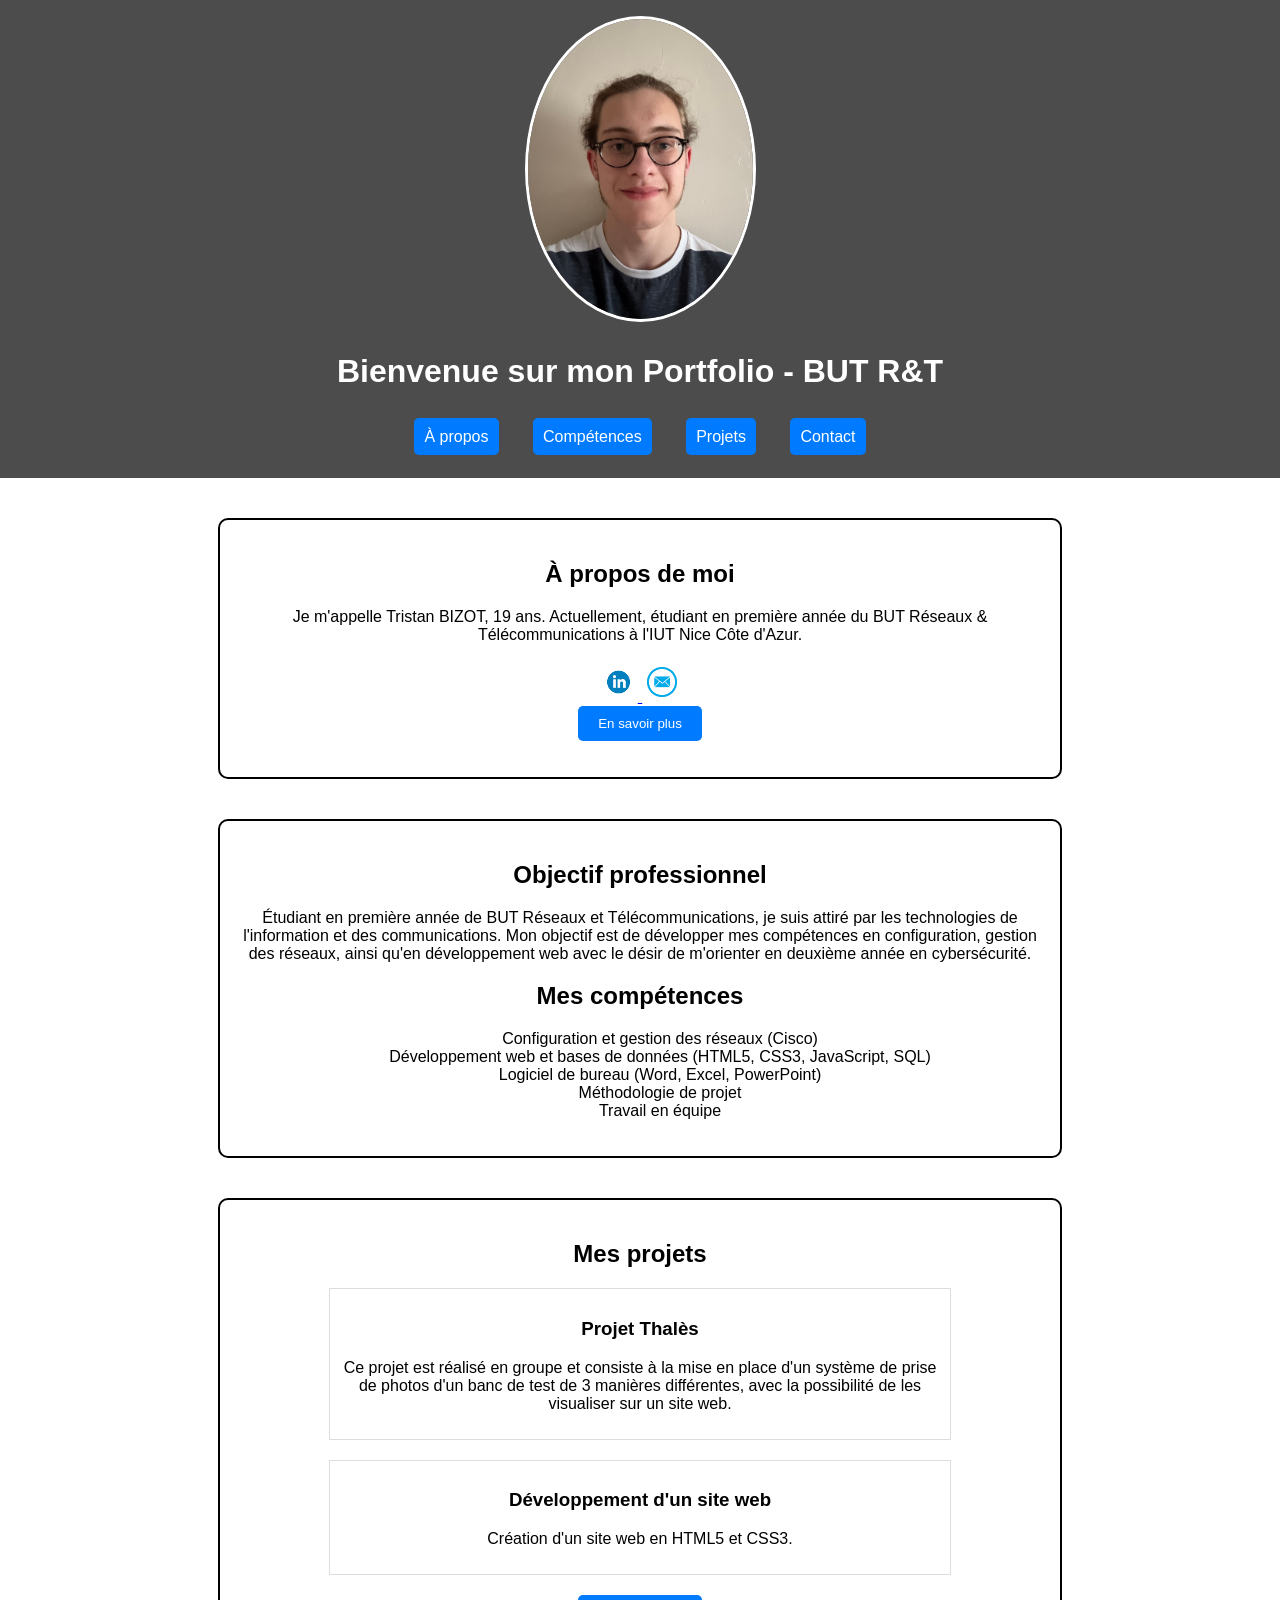
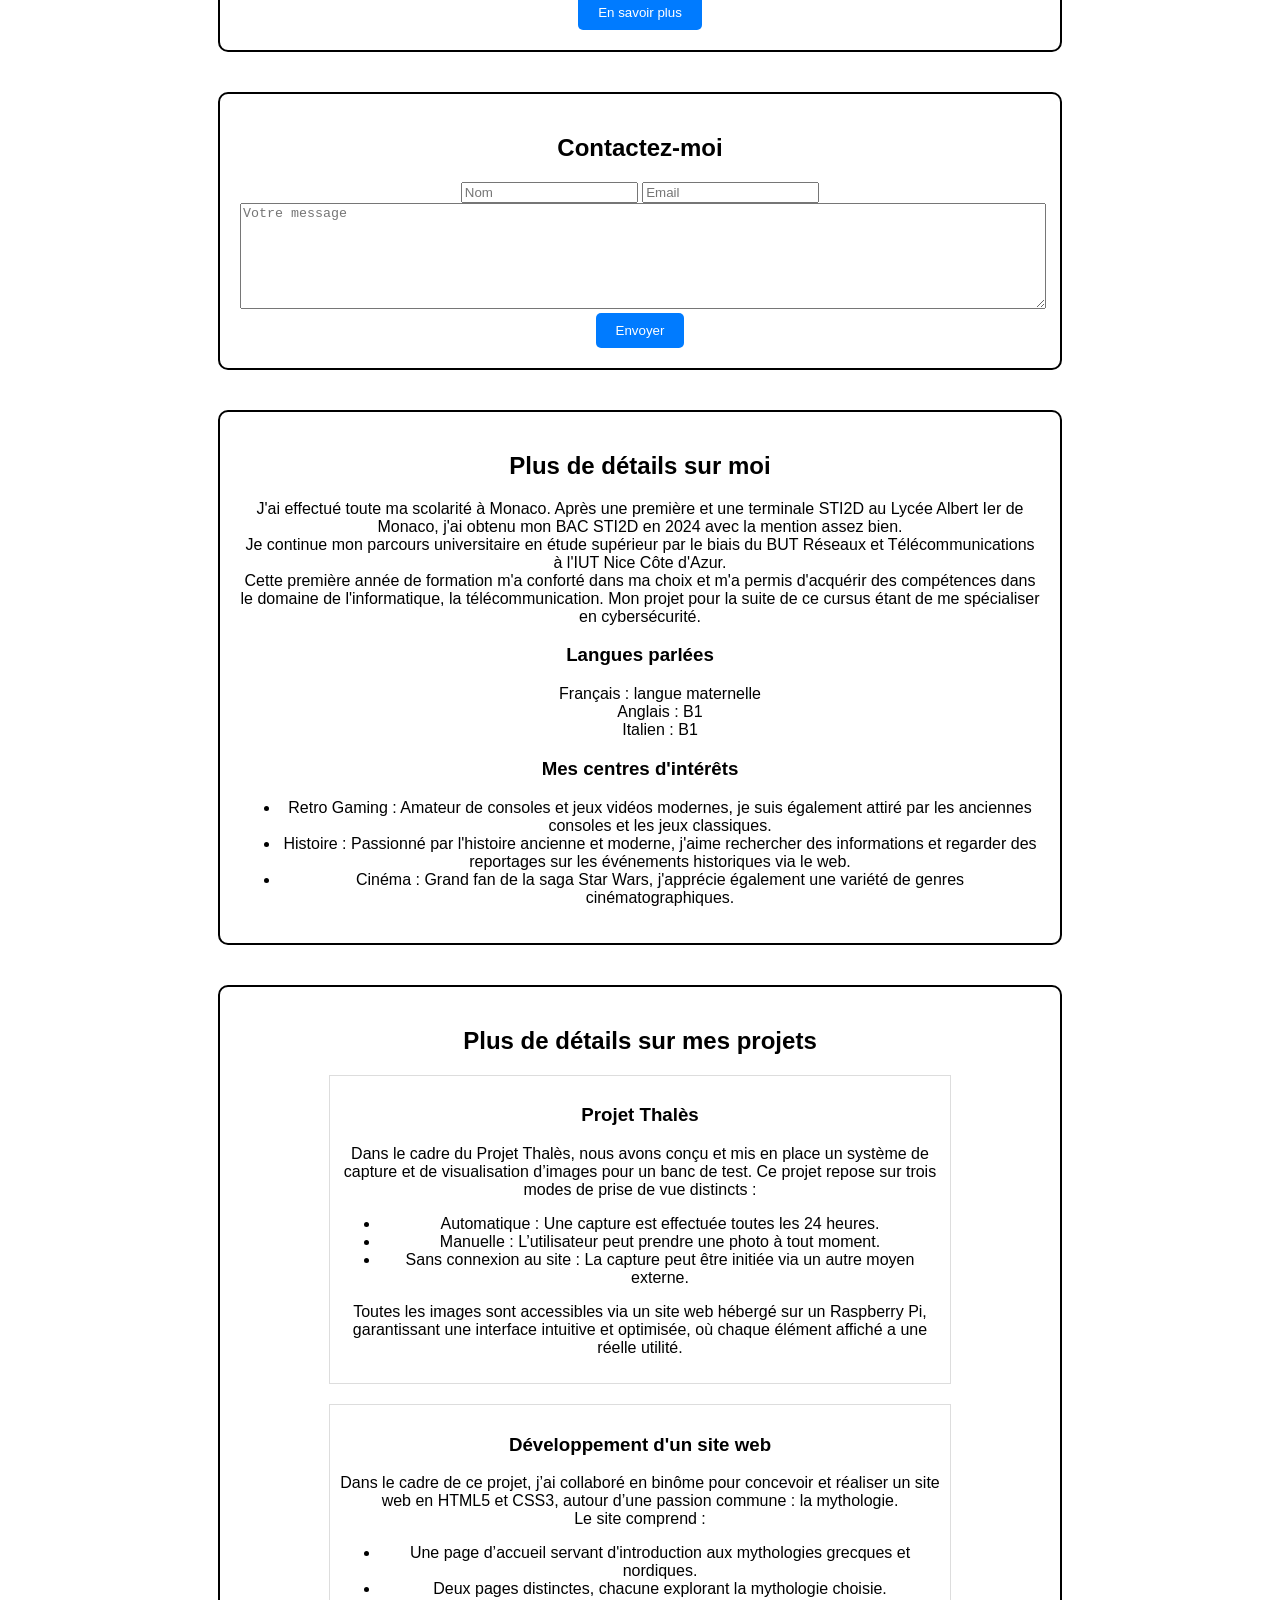
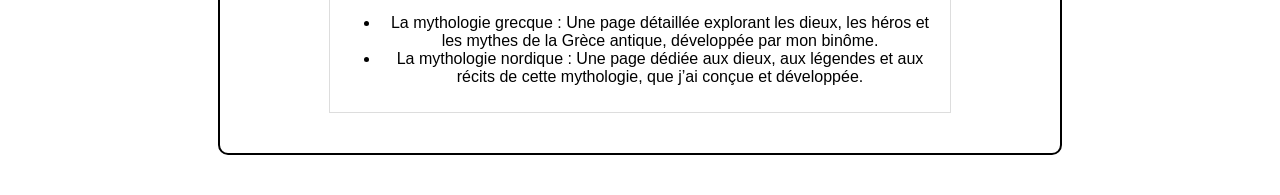
==== index.html @ a4362b09 "Add files via upload" ====
<!DOCTYPE html>
<html lang="fr">
<head>
    <meta charset="UTF-8">
    <meta name="viewport" content="width=device-width, initial-scale=1.0">
    <title>Portfolio - BUT R&T</title>
    <link rel="stylesheet" href="Portfolio.css">
</head>
<body>
    <header>
        <div class="profile-container">
            <img src="Profil.jpg" alt="Photo de profil" class="profile-pic">
            <h1>Bienvenue sur mon Portfolio - BUT R&T</h1>
        </div>
        <nav>
            <ul>
                <li><a href="#about">À propos</a></li>
                <li><a href="#skills">Compétences</a></li>
                <li><a href="#projects">Projets</a></li>
                <li><a href="#contact">Contact</a></li>
            </ul>
        </nav>
    </header>

    <!-- Sections principales -->
    <section id="about">
        <h2>À propos de moi</h2>
        <p>Je m'appelle Tristan BIZOT, 19 ans.
            Actuellement, étudiant en première année du BUT Réseaux & Télécommunications à l'IUT Nice Côte d'Azur.
            <br><br>
            <a href="https://www.linkedin.com/in/tristan-bizot-b818a032b/" target="_blank">
                <img src="logo_Linkedin.png" alt="Logo LinkedIn" class="logo">
            </a>
            <a href="mailto:tristan.bizot@etu.unice.fr">
                <img src="logo_Email.png" alt="Logo Email" class="logo">
            </a>
            <br>
        <button onclick="window.location.href='#details'">En savoir plus</button>
    </section>

    <section id="skills">
        <h2>Objectif professionnel</h2>
        <p>Étudiant en première année de BUT Réseaux et Télécommunications, je suis attiré par les technologies de l'information et des communications. 
            Mon objectif est de développer mes compétences en configuration, gestion des réseaux, ainsi qu'en développement web avec le désir de m'orienter en deuxième année
            en cybersécurité.  
        </p>
        <h2>Mes compétences</h2>
        <ul style="list-style-type: none;">
            <li>Configuration et gestion des réseaux (Cisco)</li>
            <li>Développement web et bases de données (HTML5, CSS3, JavaScript, SQL)</li>
            <li>Logiciel de bureau (Word, Excel, PowerPoint)</li>
            <li> Méthodologie de projet</li>
            <li> Travail en équipe</li>
        </ul>
    </section>

    <section id="projects">
        <h2>Mes projets</h2>
        <div class="project-card">
            <h3>Projet Thalès</h3>
            <p>Ce projet est réalisé en groupe et consiste à la mise en place d'un système de prise de photos d'un banc de test de 3 manières différentes, avec la possibilité de les visualiser sur un site web.</p>
        </div>
        <div class="project-card">
            <h3>Développement d'un site web</h3>
            <p>Création d'un site web en HTML5 et CSS3.</p>
        </div>
        <button onclick="window.location.href='#detailed-projects'">En savoir plus</button>
    </section>

    <section id="contact">
        <h2>Contactez-moi</h2>
        <form id="contact-form">
            <input type="text" placeholder="Nom" required>
            <input type="email" placeholder="Email" required>
            <textarea placeholder="Votre message" required></textarea>
            <button type="submit">Envoyer</button>
        </form>
    </section>

    <!-- Sections détaillées plus bas -->
    <div id="details">
        <section id="detailed-about">
            <h2>Plus de détails sur moi</h2>
            <p>J'ai effectué toute ma scolarité à Monaco. Après une première et une terminale STI2D au Lycée Albert Ier de Monaco, j'ai obtenu mon BAC STI2D en 2024 avec la mention assez bien.<br>
            Je continue mon parcours universitaire en étude supérieur par le biais du BUT Réseaux et Télécommunications à l'IUT Nice Côte d'Azur.<br>
            Cette première année de formation m'a conforté dans ma choix et m'a permis d'acquérir des compétences dans le domaine de l'informatique, la télécommunication. 
            Mon projet pour la suite de ce cursus étant de me spécialiser en cybersécurité.
            </p>
            <h3>Langues parlées</h3>
            <ul style="list-style-type: none;">
                <li>Français : langue maternelle</li>
                <li>Anglais : B1</li>
                <li>Italien : B1</li>
            </ul>
            <h3>Mes centres d'intérêts</h3>
            <ul>
                <li>Retro Gaming : Amateur de consoles et jeux vidéos modernes, je suis également attiré par les anciennes consoles et les jeux classiques.</li>
                <li>Histoire : Passionné par l'histoire ancienne et moderne, j'aime rechercher des informations et regarder des reportages sur les événements historiques via le web.</li>
                <li>Cinéma : Grand fan de la saga Star Wars, j'apprécie également une variété de genres cinématographiques.</li>
            </ul>
        </section>

        <section id="detailed-projects">
            <h2>Plus de détails sur mes projets</h2>
            <div class="project-card">
                <h3>Projet Thalès</h3>
                <p>Dans le cadre du Projet Thalès, nous avons conçu et mis en place un système de capture et de visualisation d’images pour un banc de test.
                    Ce projet repose sur trois modes de prise de vue distincts :
                    <ul>
                        <li>Automatique : Une capture est effectuée toutes les 24 heures.</li>
                        <li>Manuelle : L’utilisateur peut prendre une photo à tout moment.</li>
                        <li>Sans connexion au site : La capture peut être initiée via un autre moyen externe.</li>
                    </ul>
                <p>Toutes les images sont accessibles via un site web hébergé sur un Raspberry Pi, garantissant une interface intuitive et optimisée, où chaque élément affiché a une réelle utilité.</p>
            </div>
            <div class="project-card">
                <h3>Développement d'un site web</h3>
                <p>Dans le cadre de ce projet, j’ai collaboré en binôme pour concevoir et réaliser un site web en HTML5 et CSS3, autour d’une passion commune : la mythologie.<br>
                    </ul>
                    Le site comprend :
                    <ul>
                        <li>Une page d’accueil servant d'introduction aux mythologies grecques et nordiques.</li>
                        <li>Deux pages distinctes, chacune explorant la mythologie choisie.</li>
                    </ul>
                    
                    <ul>
                        <li> La mythologie grecque : Une page détaillée explorant les dieux, les héros et les mythes de la Grèce antique, développée par mon binôme.</li>
                        <li> La mythologie nordique : Une page dédiée aux dieux, aux légendes et aux récits de cette mythologie, que j’ai conçue et développée.</li>
                    </ul>
                 </p>
            </div>
        </section>
    </div>
    <script src="Portfolio.js"></script>
</body>
</html>
---- Portfolio.css ----
/* Styles généraux */
body {
    font-family: Arial, sans-serif;
    text-align: center;
    margin: 0;
    padding: 0;
    background-image: url('');
    background-size: cover;
    background-position: center;
    background-repeat: no-repeat;
    color: black;
}

/* En-tête */
header {
    background-color: rgba(0, 0, 0, 0.7);
    color: white;
    padding: 1em;
}

/* Encadrer les sections */
section {
    border: 2px solid #000;
    border-radius: 10px;
    padding: 20px;
    margin: 40px auto;
    max-width: 800px;
    background-color: rgba(255, 255, 255, 0.9);
}

/* Boutons "En savoir plus" */
button {
    background-color: #007bff;
    color: white;
    padding: 10px 20px;
    border: none;
    border-radius: 5px;
    cursor: pointer;
    transition: 0.3s ease;
}

button:hover {
    background-color: #0056b3;
}

/* Pour la section contact */
/* Organiser les champs du formulaire sur une seule ligne */
.form-group {
    display: flex;
    justify-content: space-between;
}

.form-group input {
    width: 48%; /* Chaque champ prend 48% de la largeur pour s'aligner */
}

/* Adapter la taille du texte */
textarea {
    width: 100%;
    height: 100px;
}

/* Photos et logos */
.profile-container {
    display: flex;
    align-items: center;
    justify-content: center;
    flex-direction: column;
}

.profile-pic {
    width: auto;
    height: auto;
    max-width: 300px;
    max-height: 300px;
    border-radius: 50%;
    border: 3px solid white;
    margin-bottom: 10px;
    background-color: white;
}

.logo {
    width: 30px;
    height: auto;
    margin: 5px;
    transition: transform 0.3s ease;
}

.logo:hover {
    transform: scale(1.1);
}

/* Navigation */
nav ul {
    list-style: none;
    padding: 0;
}

nav ul li {
    display: inline;
    margin: 0 15px;
}

nav ul li a {
    color: white;
    text-decoration: none;
    padding: 10px;
    background-color: #007bff;
    border-radius: 5px;
    transition: 0.3s ease;
}

nav ul li a:hover {
    background-color: #0056b3;
}

/* Cartes de projet */
.project-card {
    border: 1px solid #ddd;
    padding: 10px;
    margin: 20px auto;
    background-color: rgba(255, 255, 255, 0.8);
    color: black;
    max-width: 600px;
}
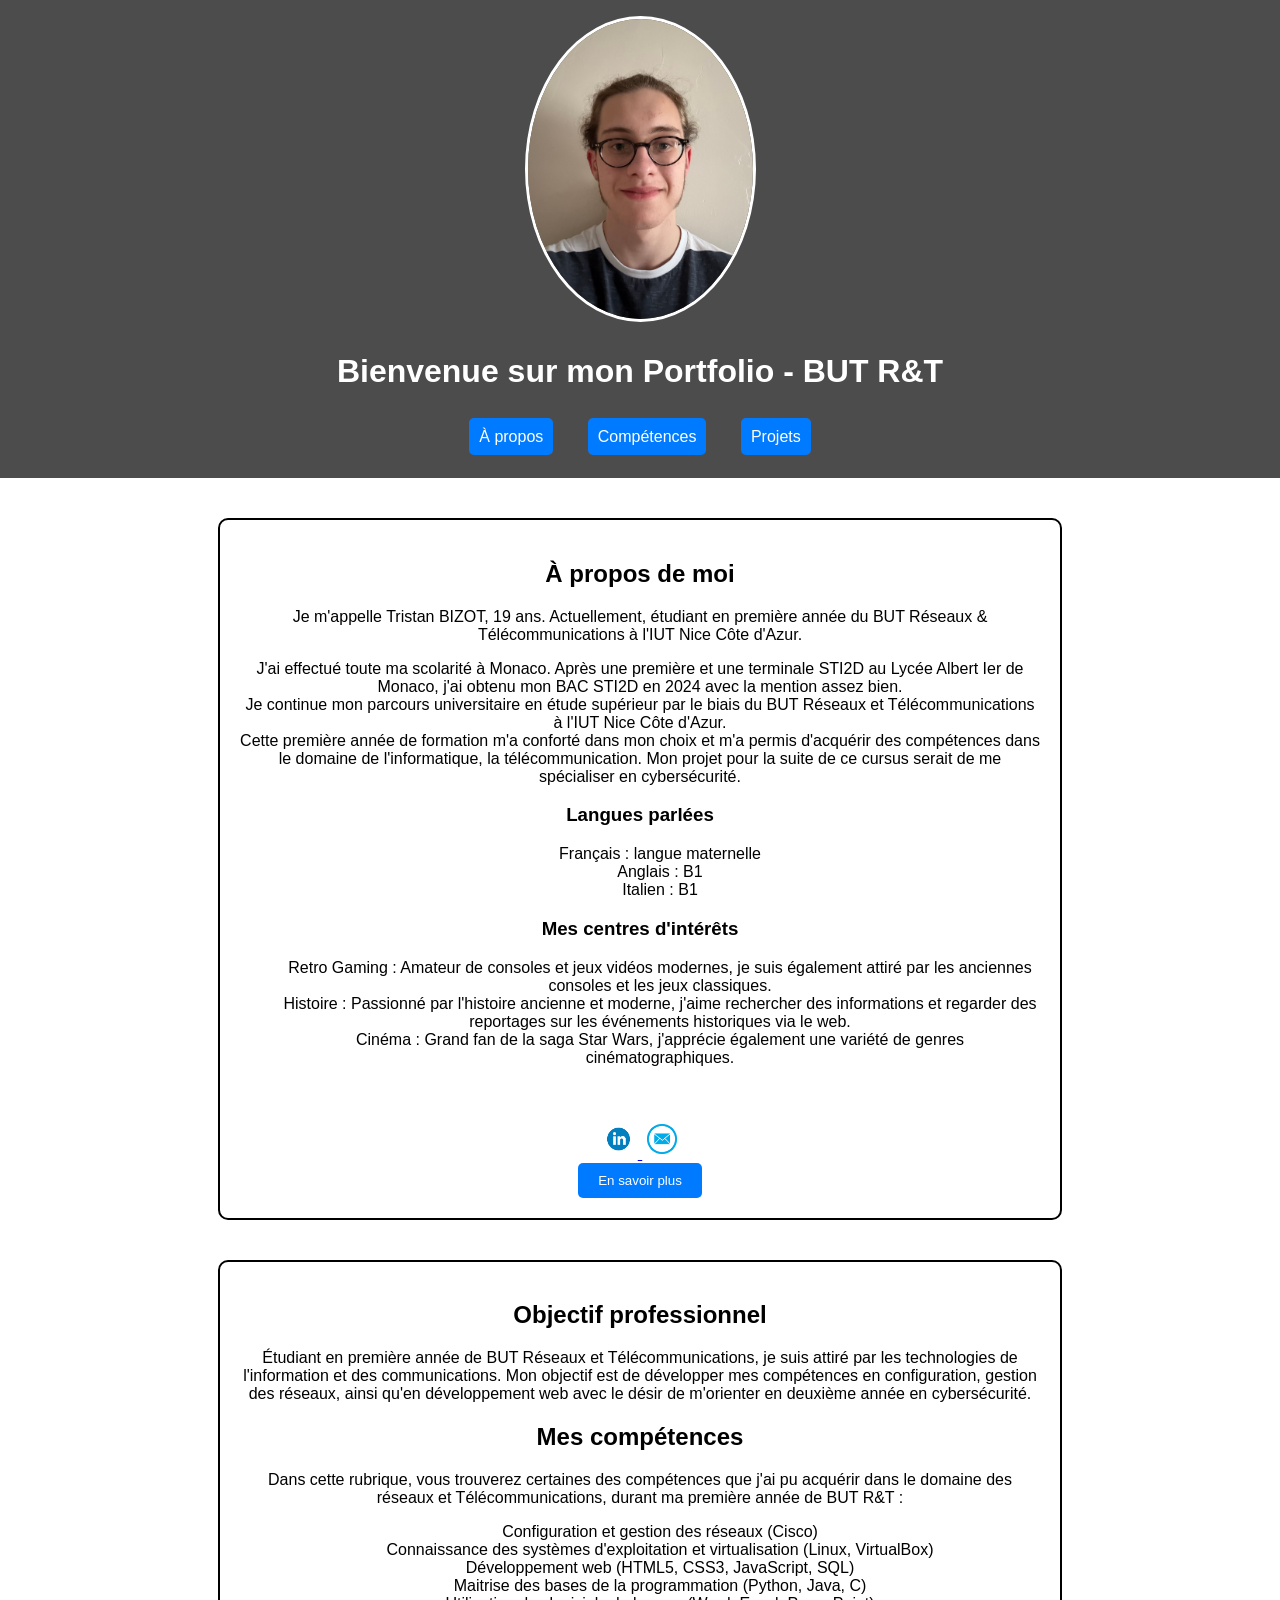
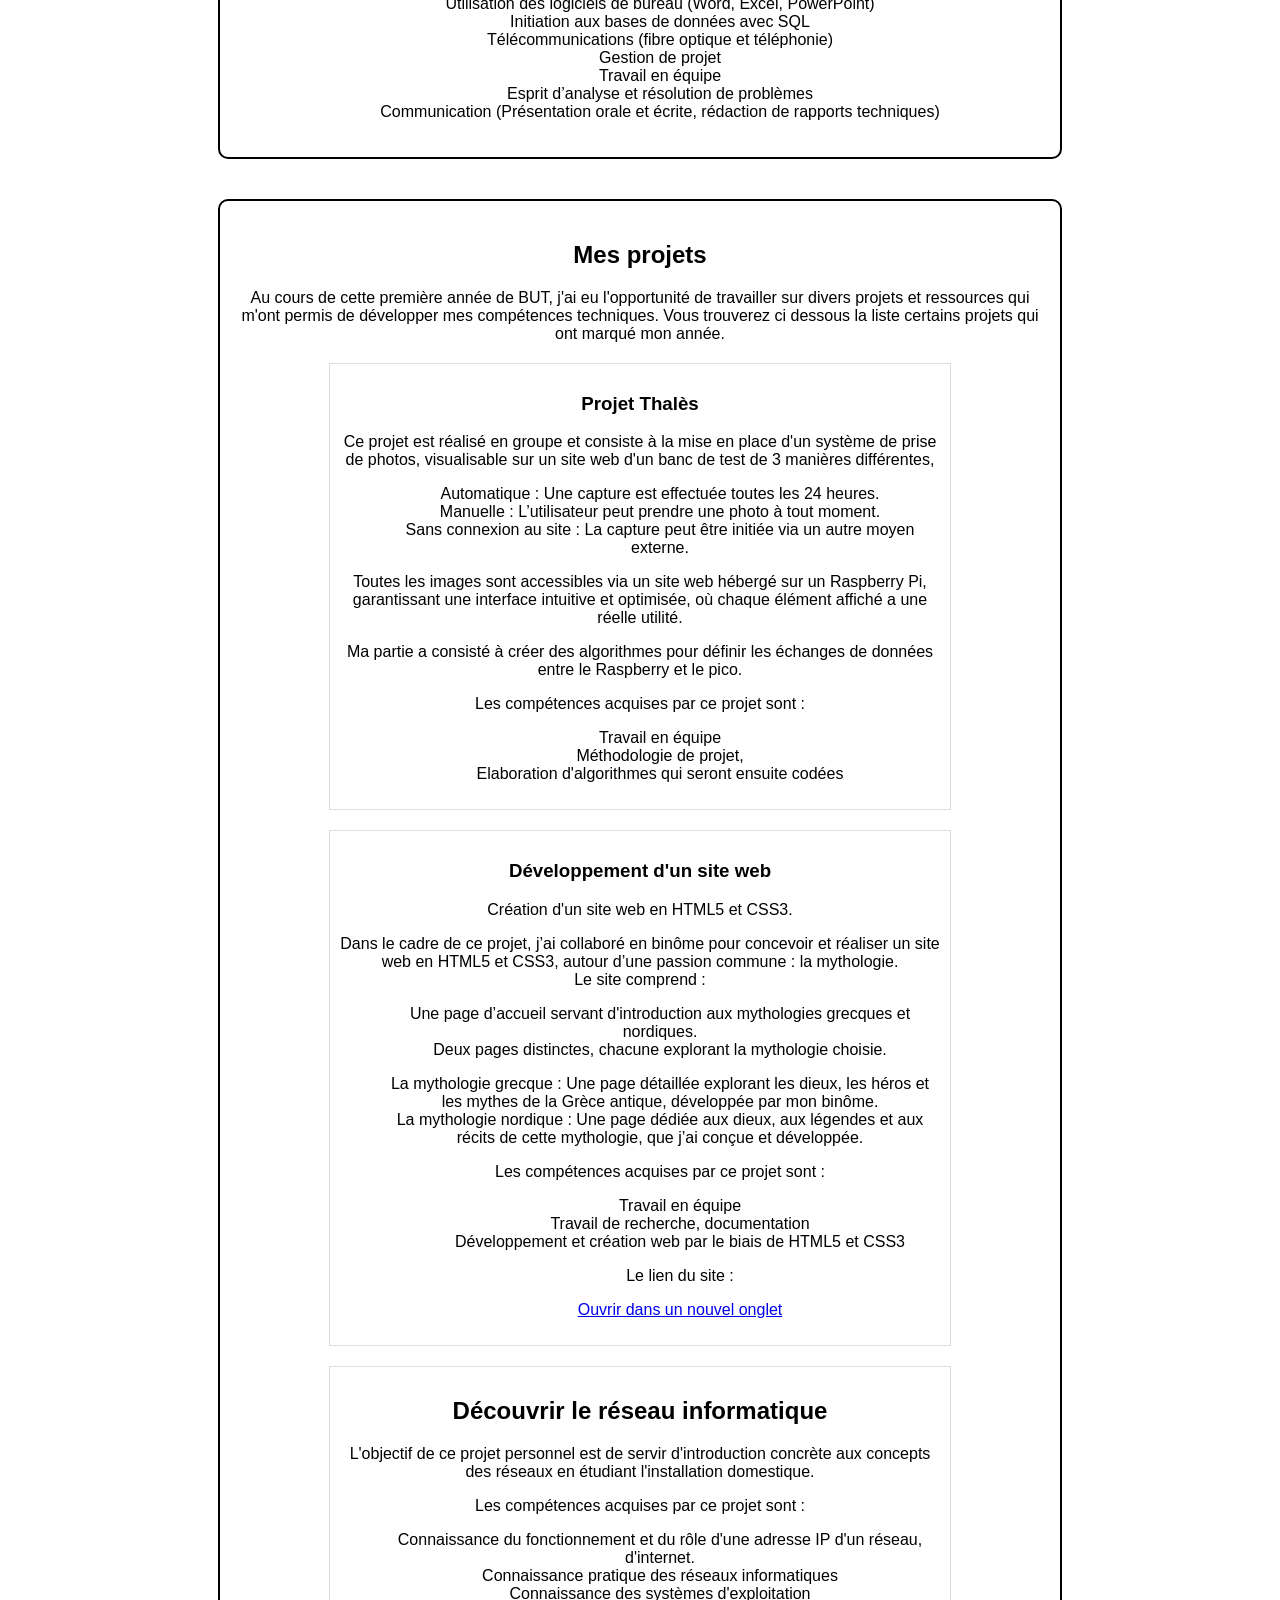
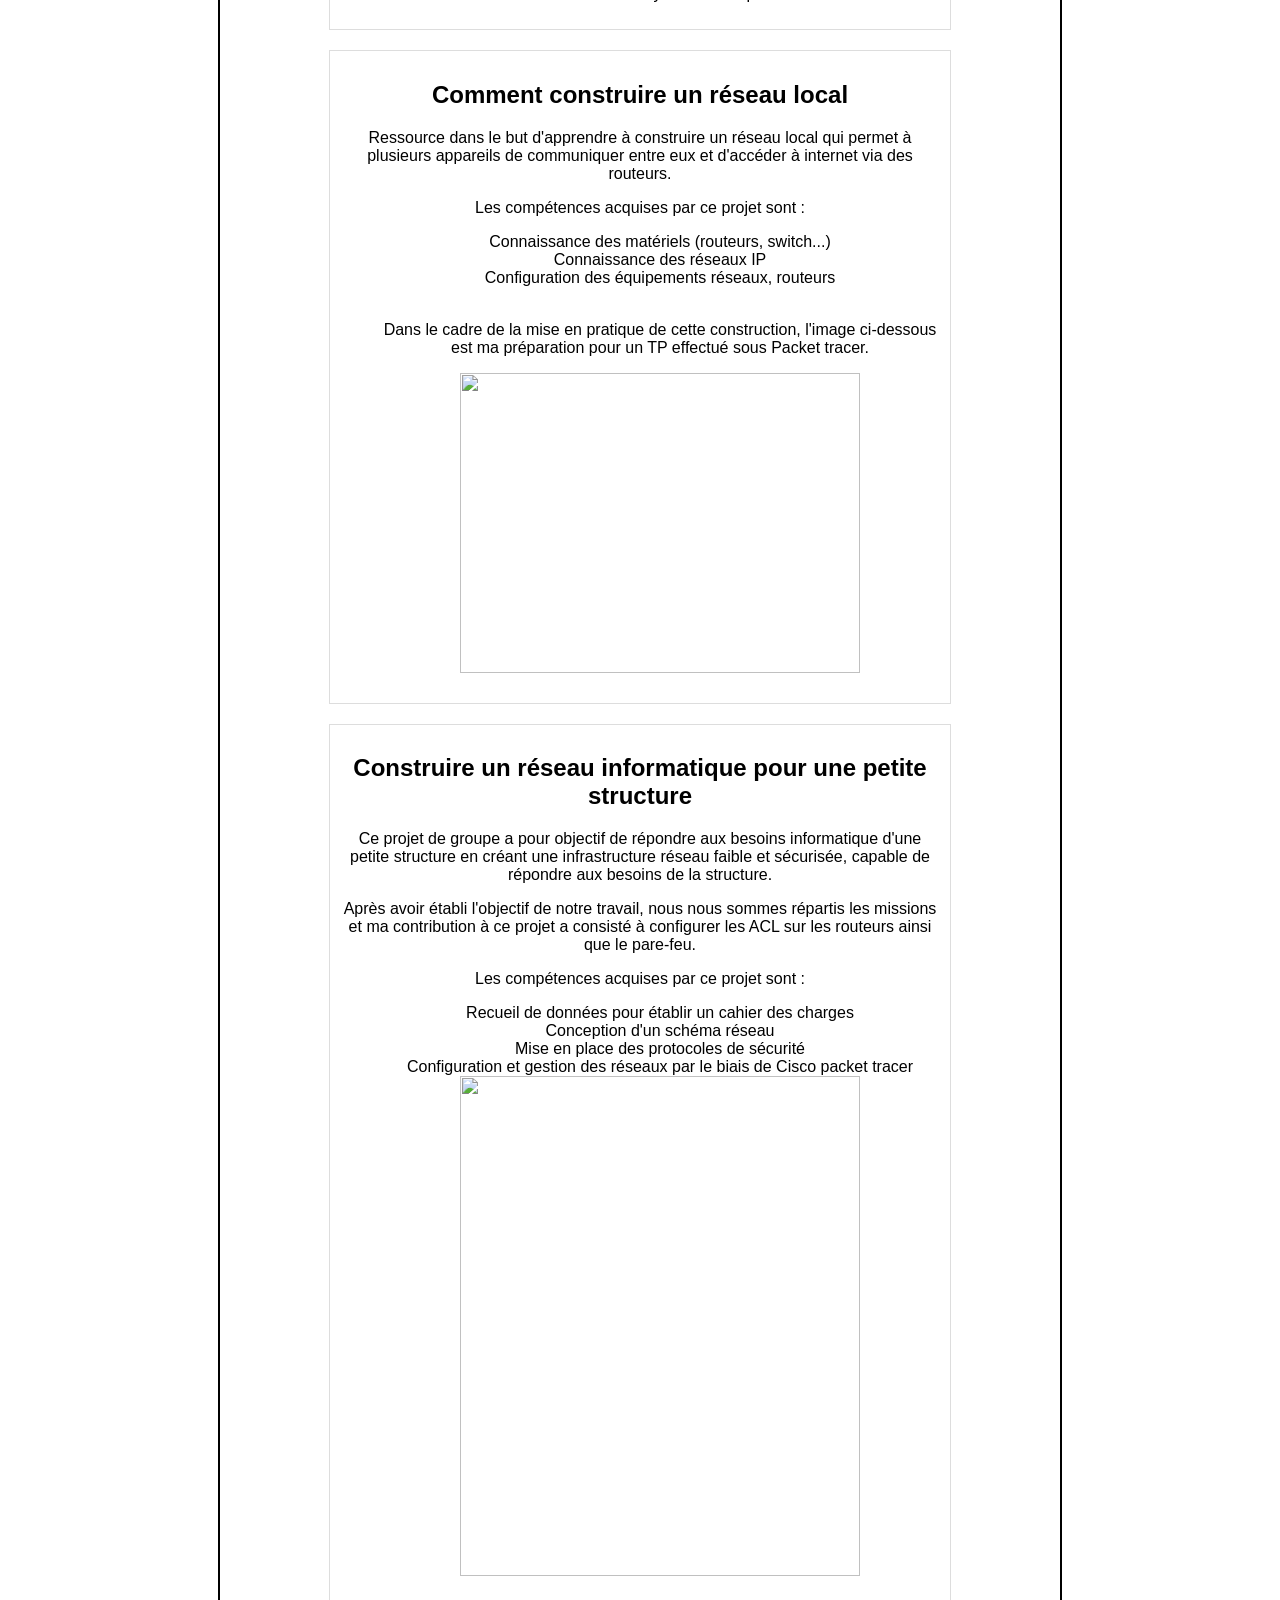
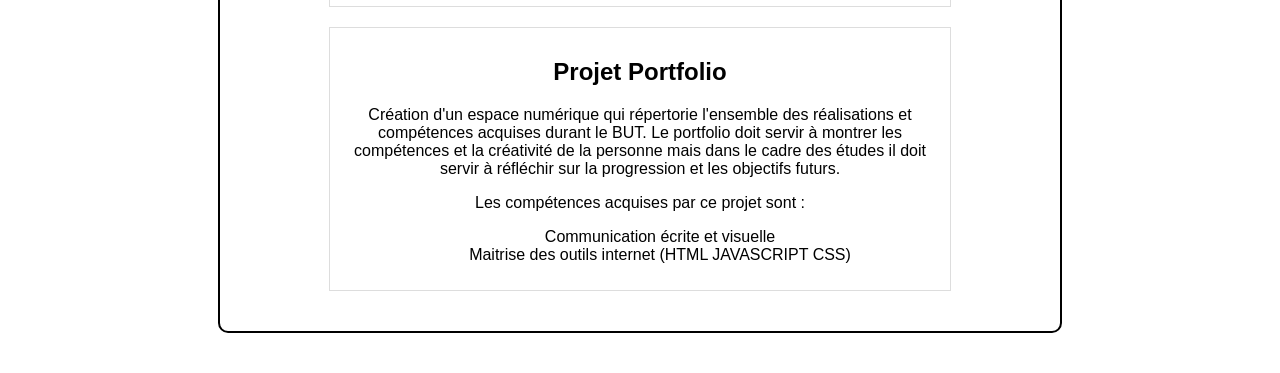
==== commit 1b66c0a4: "Add files via upload" ====
--- a/index.html
+++ b/index.html
@@ -17,7 +17,7 @@
                 <li><a href="#about">À propos</a></li>
                 <li><a href="#skills">Compétences</a></li>
                 <li><a href="#projects">Projets</a></li>
-                <li><a href="#contact">Contact</a></li>
+                
             </ul>
         </nav>
     </header>
@@ -26,7 +26,24 @@
     <section id="about">
         <h2>À propos de moi</h2>
         <p>Je m'appelle Tristan BIZOT, 19 ans.
-            Actuellement, étudiant en première année du BUT Réseaux & Télécommunications à l'IUT Nice Côte d'Azur.
+            Actuellement, étudiant en première année du BUT Réseaux & Télécommunications à l'IUT Nice Côte d'Azur.<br>
+            <p>J'ai effectué toute ma scolarité à Monaco. Après une première et une terminale STI2D au Lycée Albert Ier de Monaco, j'ai obtenu mon BAC STI2D en 2024 avec la mention assez bien.<br>
+            Je continue mon parcours universitaire en étude supérieur par le biais du BUT Réseaux et Télécommunications à l'IUT Nice Côte d'Azur.<br>
+            Cette première année de formation m'a conforté dans mon choix et m'a permis d'acquérir des compétences dans le domaine de l'informatique, la télécommunication. 
+            Mon projet pour la suite de ce cursus serait de me spécialiser en cybersécurité.
+            </p>
+            <h3>Langues parlées</h3>
+            <ul style="list-style-type: none;">
+                <li>Français : langue maternelle</li>
+                <li>Anglais : B1</li>
+                <li>Italien : B1</li>
+            </ul>
+            <h3>Mes centres d'intérêts</h3>
+            <ul style="list-style-type: none;">
+                <li>Retro Gaming : Amateur de consoles et jeux vidéos modernes, je suis également attiré par les anciennes consoles et les jeux classiques.</li>
+                <li>Histoire : Passionné par l'histoire ancienne et moderne, j'aime rechercher des informations et regarder des reportages sur les événements historiques via le web.</li>
+                <li>Cinéma : Grand fan de la saga Star Wars, j'apprécie également une variété de genres cinématographiques.</li>
+            </ul>
             <br><br>
             <a href="https://www.linkedin.com/in/tristan-bizot-b818a032b/" target="_blank">
                 <img src="logo_Linkedin.png" alt="Logo LinkedIn" class="logo">
@@ -45,92 +62,120 @@
             en cybersécurité.  
         </p>
         <h2>Mes compétences</h2>
+        <p>Dans cette rubrique, vous trouverez certaines des compétences que j'ai pu acquérir dans le domaine des réseaux et Télécommunications, durant ma première année de BUT R&T :</p>
         <ul style="list-style-type: none;">
             <li>Configuration et gestion des réseaux (Cisco)</li>
-            <li>Développement web et bases de données (HTML5, CSS3, JavaScript, SQL)</li>
-            <li>Logiciel de bureau (Word, Excel, PowerPoint)</li>
-            <li> Méthodologie de projet</li>
+            <li>Connaissance des systèmes d'exploitation et virtualisation (Linux, VirtualBox)</li>
+            <li> Développement web (HTML5, CSS3, JavaScript, SQL)</li>
+            <li> Maitrise des bases de la programmation (Python, Java, C)</li>
+            <li> Utilisation des logiciels de bureau (Word, Excel, PowerPoint)</li>
+          <li>Initiation aux bases de données avec SQL</li>
+          <li>Télécommunications (fibre optique et téléphonie)</li>
+            <li> Gestion de projet</li>
             <li> Travail en équipe</li>
+            <li>Esprit d’analyse et résolution de problèmes</li>
+            <li>Communication (Présentation orale et écrite, rédaction de rapports techniques)</li>
         </ul>
     </section>
 
     <section id="projects">
         <h2>Mes projets</h2>
+        Au cours de cette première année de BUT, j'ai eu l'opportunité de travailler sur divers projets et ressources qui m'ont permis de développer mes compétences techniques. 
+        Vous trouverez ci dessous la liste certains projets qui ont marqué mon année.
+        
         <div class="project-card">
             <h3>Projet Thalès</h3>
-            <p>Ce projet est réalisé en groupe et consiste à la mise en place d'un système de prise de photos d'un banc de test de 3 manières différentes, avec la possibilité de les visualiser sur un site web.</p>
+            <p>Ce projet est réalisé en groupe et consiste à la mise en place d'un système de prise de photos, visualisable sur un site web d'un banc de test de 3 manières différentes,
+                <ul style="list-style-type: none;">
+                    <li>Automatique : Une capture est effectuée toutes les 24 heures.</li>
+                    <li>Manuelle : L’utilisateur peut prendre une photo à tout moment.</li>
+                    <li>Sans connexion au site : La capture peut être initiée via un autre moyen externe.</li>
+                </ul>
+                Toutes les images sont accessibles via un site web hébergé sur un Raspberry Pi, garantissant une interface intuitive et optimisée, où chaque élément affiché a une réelle utilité.</p>
+
+            <p>Ma partie a consisté à créer des algorithmes pour définir les échanges de données entre le Raspberry et le pico.</p>
+
+            <p>Les compétences acquises par ce projet sont :</p>
+            <ul style="list-style-type: none;">
+                <li>Travail en équipe</li>
+                <li>Méthodologie de projet, </li>
+                <li>Elaboration d'algorithmes qui seront ensuite codées
+            </ul>
         </div>
         <div class="project-card">
             <h3>Développement d'un site web</h3>
             <p>Création d'un site web en HTML5 et CSS3.</p>
-        </div>
-        <button onclick="window.location.href='#detailed-projects'">En savoir plus</button>
-    </section>
-
-    <section id="contact">
-        <h2>Contactez-moi</h2>
-        <form id="contact-form">
-            <input type="text" placeholder="Nom" required>
-            <input type="email" placeholder="Email" required>
-            <textarea placeholder="Votre message" required></textarea>
-            <button type="submit">Envoyer</button>
-        </form>
-    </section>
-
-    <!-- Sections détaillées plus bas -->
-    <div id="details">
-        <section id="detailed-about">
-            <h2>Plus de détails sur moi</h2>
-            <p>J'ai effectué toute ma scolarité à Monaco. Après une première et une terminale STI2D au Lycée Albert Ier de Monaco, j'ai obtenu mon BAC STI2D en 2024 avec la mention assez bien.<br>
-            Je continue mon parcours universitaire en étude supérieur par le biais du BUT Réseaux et Télécommunications à l'IUT Nice Côte d'Azur.<br>
-            Cette première année de formation m'a conforté dans ma choix et m'a permis d'acquérir des compétences dans le domaine de l'informatique, la télécommunication. 
-            Mon projet pour la suite de ce cursus étant de me spécialiser en cybersécurité.
-            </p>
-            <h3>Langues parlées</h3>
-            <ul style="list-style-type: none;">
-                <li>Français : langue maternelle</li>
-                <li>Anglais : B1</li>
-                <li>Italien : B1</li>
-            </ul>
-            <h3>Mes centres d'intérêts</h3>
-            <ul>
-                <li>Retro Gaming : Amateur de consoles et jeux vidéos modernes, je suis également attiré par les anciennes consoles et les jeux classiques.</li>
-                <li>Histoire : Passionné par l'histoire ancienne et moderne, j'aime rechercher des informations et regarder des reportages sur les événements historiques via le web.</li>
-                <li>Cinéma : Grand fan de la saga Star Wars, j'apprécie également une variété de genres cinématographiques.</li>
-            </ul>
-        </section>
-
-        <section id="detailed-projects">
-            <h2>Plus de détails sur mes projets</h2>
-            <div class="project-card">
-                <h3>Projet Thalès</h3>
-                <p>Dans le cadre du Projet Thalès, nous avons conçu et mis en place un système de capture et de visualisation d’images pour un banc de test.
-                    Ce projet repose sur trois modes de prise de vue distincts :
-                    <ul>
-                        <li>Automatique : Une capture est effectuée toutes les 24 heures.</li>
-                        <li>Manuelle : L’utilisateur peut prendre une photo à tout moment.</li>
-                        <li>Sans connexion au site : La capture peut être initiée via un autre moyen externe.</li>
-                    </ul>
-                <p>Toutes les images sont accessibles via un site web hébergé sur un Raspberry Pi, garantissant une interface intuitive et optimisée, où chaque élément affiché a une réelle utilité.</p>
-            </div>
-            <div class="project-card">
-                <h3>Développement d'un site web</h3>
-                <p>Dans le cadre de ce projet, j’ai collaboré en binôme pour concevoir et réaliser un site web en HTML5 et CSS3, autour d’une passion commune : la mythologie.<br>
+            <p>Dans le cadre de ce projet, j’ai collaboré en binôme pour concevoir et réaliser un site web en HTML5 et CSS3, autour d’une passion commune : la mythologie.<br>
                     </ul>
                     Le site comprend :
-                    <ul>
+                    <ul style="list-style-type: none;">
                         <li>Une page d’accueil servant d'introduction aux mythologies grecques et nordiques.</li>
                         <li>Deux pages distinctes, chacune explorant la mythologie choisie.</li>
                     </ul>
-                    
-                    <ul>
+                    <ul style="list-style-type: none;">
                         <li> La mythologie grecque : Une page détaillée explorant les dieux, les héros et les mythes de la Grèce antique, développée par mon binôme.</li>
                         <li> La mythologie nordique : Une page dédiée aux dieux, aux légendes et aux récits de cette mythologie, que j’ai conçue et développée.</li>
                     </ul>
+
+                    <ul>
+                        <p>Les compétences acquises par ce projet sont :</p>
+            <ul style="list-style-type: none;">
+                <li>Travail en équipe</li>
+                <li> Travail de recherche, documentation
+                <li>Développement et création web par le biais de HTML5 et CSS3</li>
                  </p>
+                 <p>Le lien du site :</p>
+                 <a href="https://bizottristan.github.io./Mythologie1/index.html" target="_blank">Ouvrir dans un nouvel onglet</a>
+
             </div>
-        </section>
-    </div>
+        <div class="project-card">
+            <h2>Découvrir le réseau informatique</h2>
+            <p>L'objectif de ce projet personnel est de servir d'introduction concrète aux concepts des réseaux en étudiant l'installation domestique.  </p>
+            <p>Les compétences acquises par ce projet sont :</p>
+            <ul style="list-style-type: none;">
+                <li> Connaissance du fonctionnement et du rôle d'une adresse IP d'un réseau, d'internet.
+                <li> Connaissance pratique des réseaux informatiques
+                <li>Connaissance des systèmes d'exploitation</li>
+        </div>
+        <div class="project-card">
+            <h2>Comment construire un réseau local</h2>
+            <p>Ressource dans le but d'apprendre à construire un réseau local qui permet à plusieurs appareils de communiquer entre eux et d'accéder à internet via des routeurs.
+                
+            </p>
+            <p>Les compétences acquises par ce projet sont :</p>
+            <ul style="list-style-type: none;">
+                <li>Connaissance des matériels (routeurs, switch...)</li>
+                <li>Connaissance des réseaux IP</li>
+                <li>Configuration des équipements réseaux, routeurs</li>
+                <br>
+                <p>Dans le cadre de la mise en pratique de cette construction, l'image ci-dessous est ma préparation pour un TP effectué sous Packet tracer.</p>
+                <img src="ProjetR103.png" width="400" height="300">
+        </div>
+        <div class="project-card">
+            <h2>Construire un réseau informatique pour une petite structure</h2>
+            <p> Ce projet de groupe a pour objectif de répondre aux besoins informatique d'une petite structure en créant une infrastructure réseau faible et sécurisée, capable de répondre aux besoins de la structure.</p>
+            <p> Après avoir établi l'objectif de notre travail, nous nous sommes répartis les missions et ma contribution à ce projet a consisté à configurer les ACL sur les routeurs ainsi que le pare-feu.
+            <p>Les compétences acquises par ce projet sont :</p>
+            <ul style="list-style-type: none;">
+                <li>Recueil de données pour établir un cahier des charges</li>
+                <li>Conception d'un schéma réseau</li>
+                <li>Mise en place des protocoles de sécurité</li>
+                <li>Configuration et gestion des réseaux par le biais de Cisco packet tracer</li>
+                <img src="ProjetSAE21.png" width="400" height="500">
+        </div>
+        <div class="project-card">
+            <h2>Projet Portfolio</h2>
+            <p>Création d'un espace numérique qui répertorie l'ensemble des réalisations et compétences acquises durant le BUT.
+                Le portfolio doit servir à montrer les compétences et la créativité de la personne mais dans le cadre des études il doit servir à réfléchir sur la progression et les objectifs futurs.
+            </p>
+            <p>Les compétences acquises par ce projet sont :</p>
+            <ul style="list-style-type: none;">
+                <li>Communication écrite et visuelle</li>
+                <li>Maitrise des outils internet (HTML JAVASCRIPT CSS)</li>
+        </div>
+
+     
+    </section>
     <script src="Portfolio.js"></script>
 </body>
 </html>
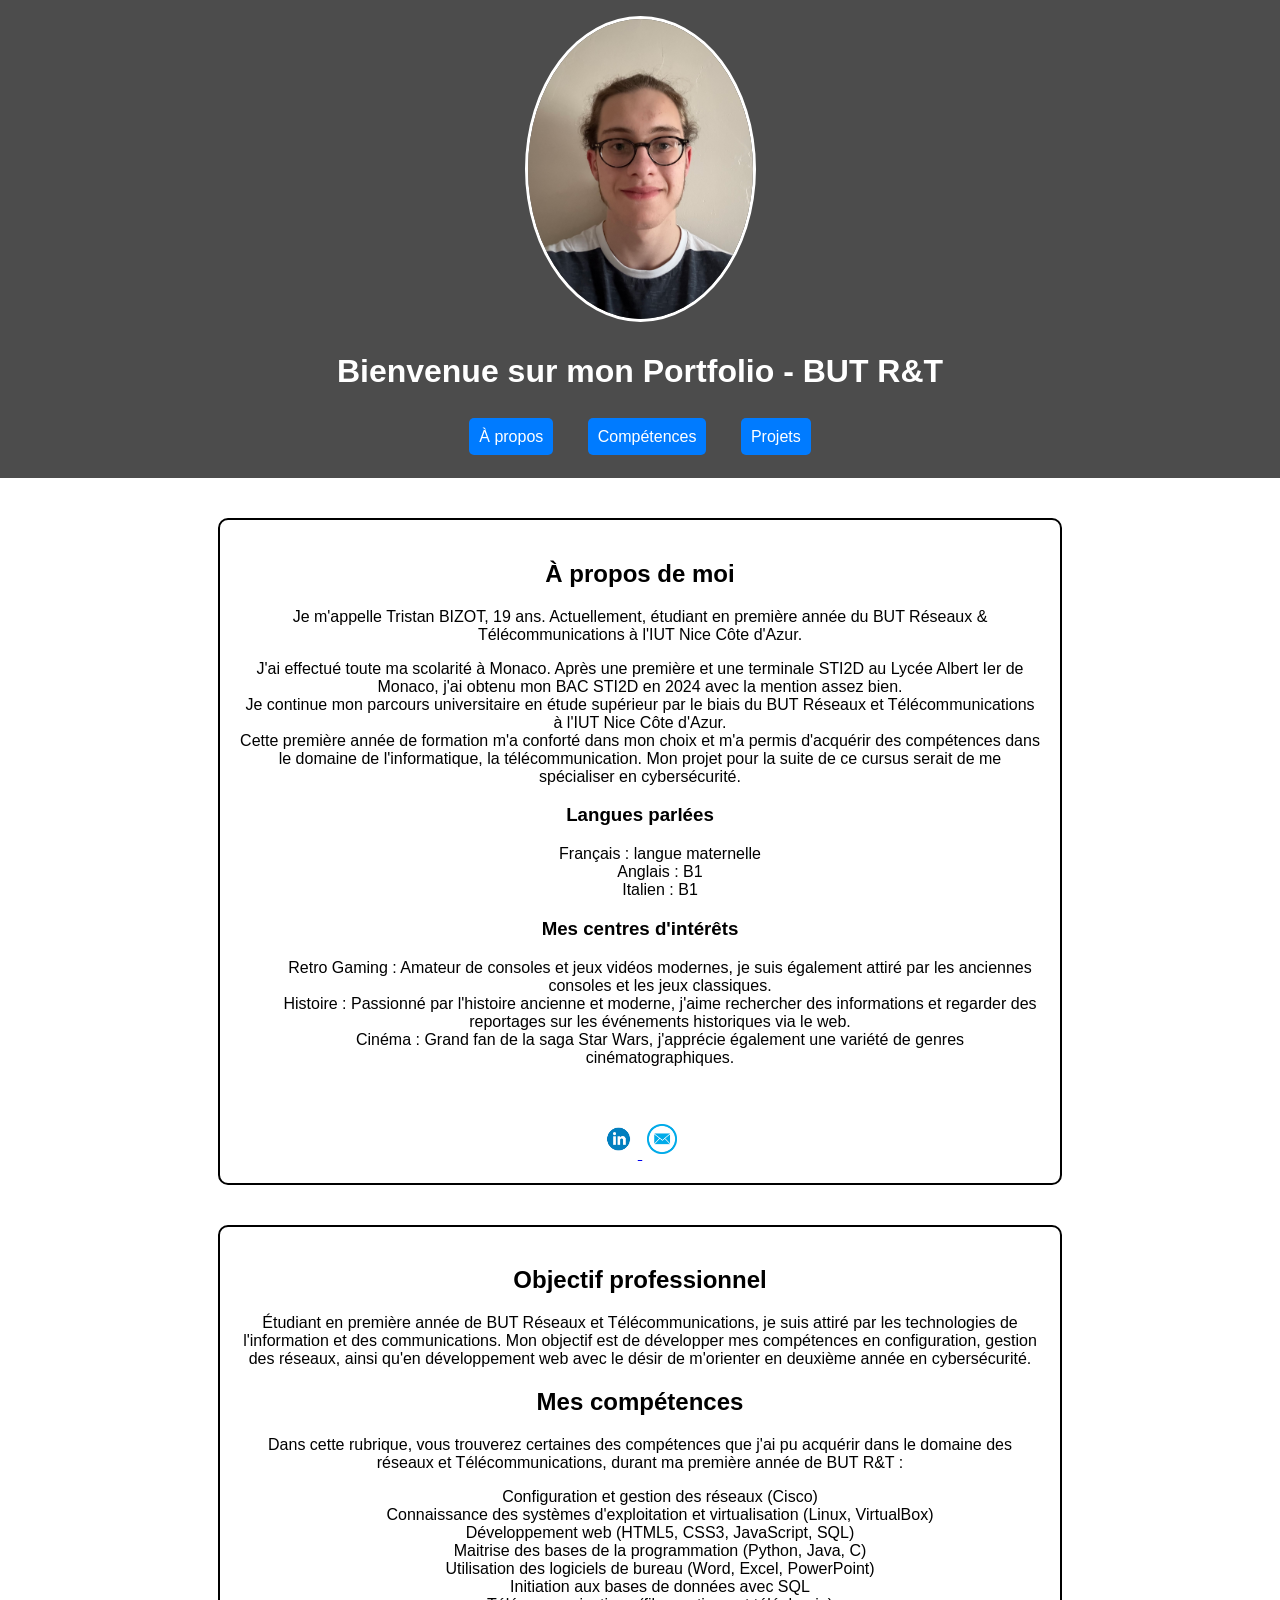
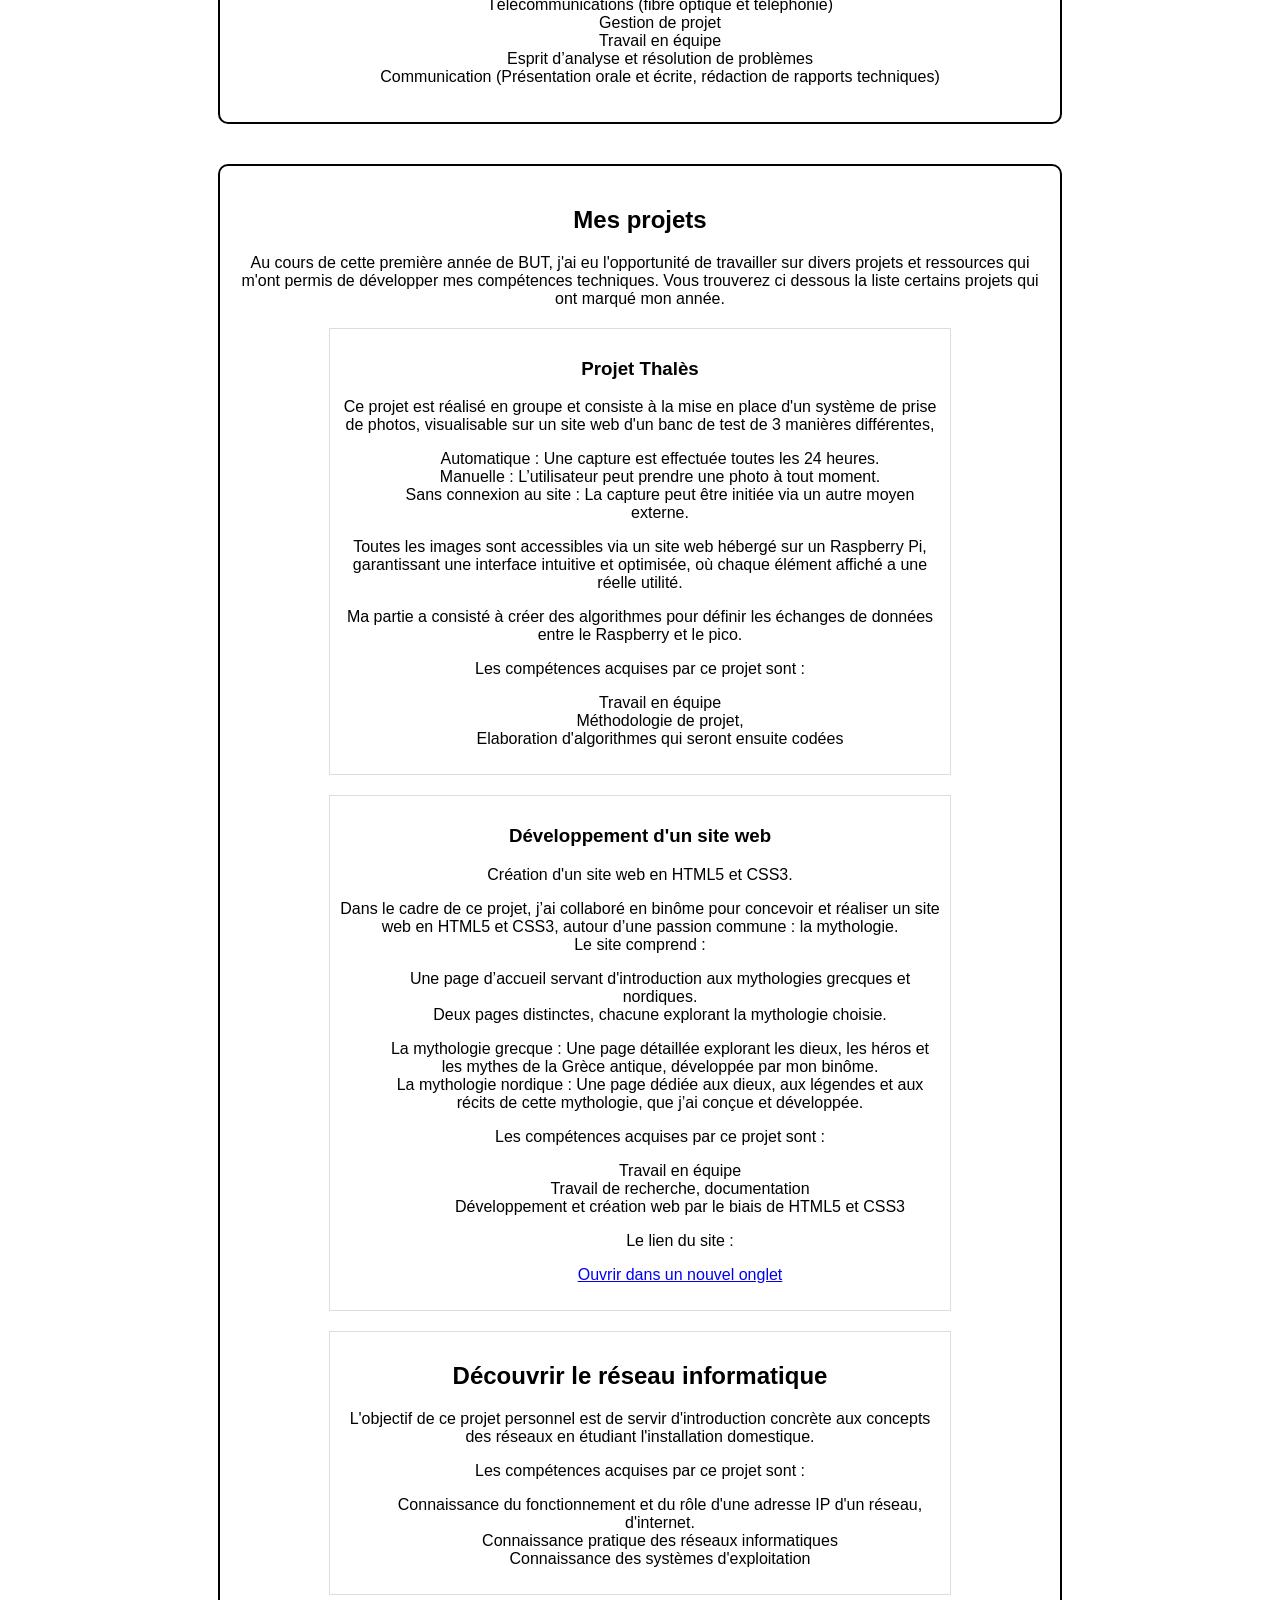
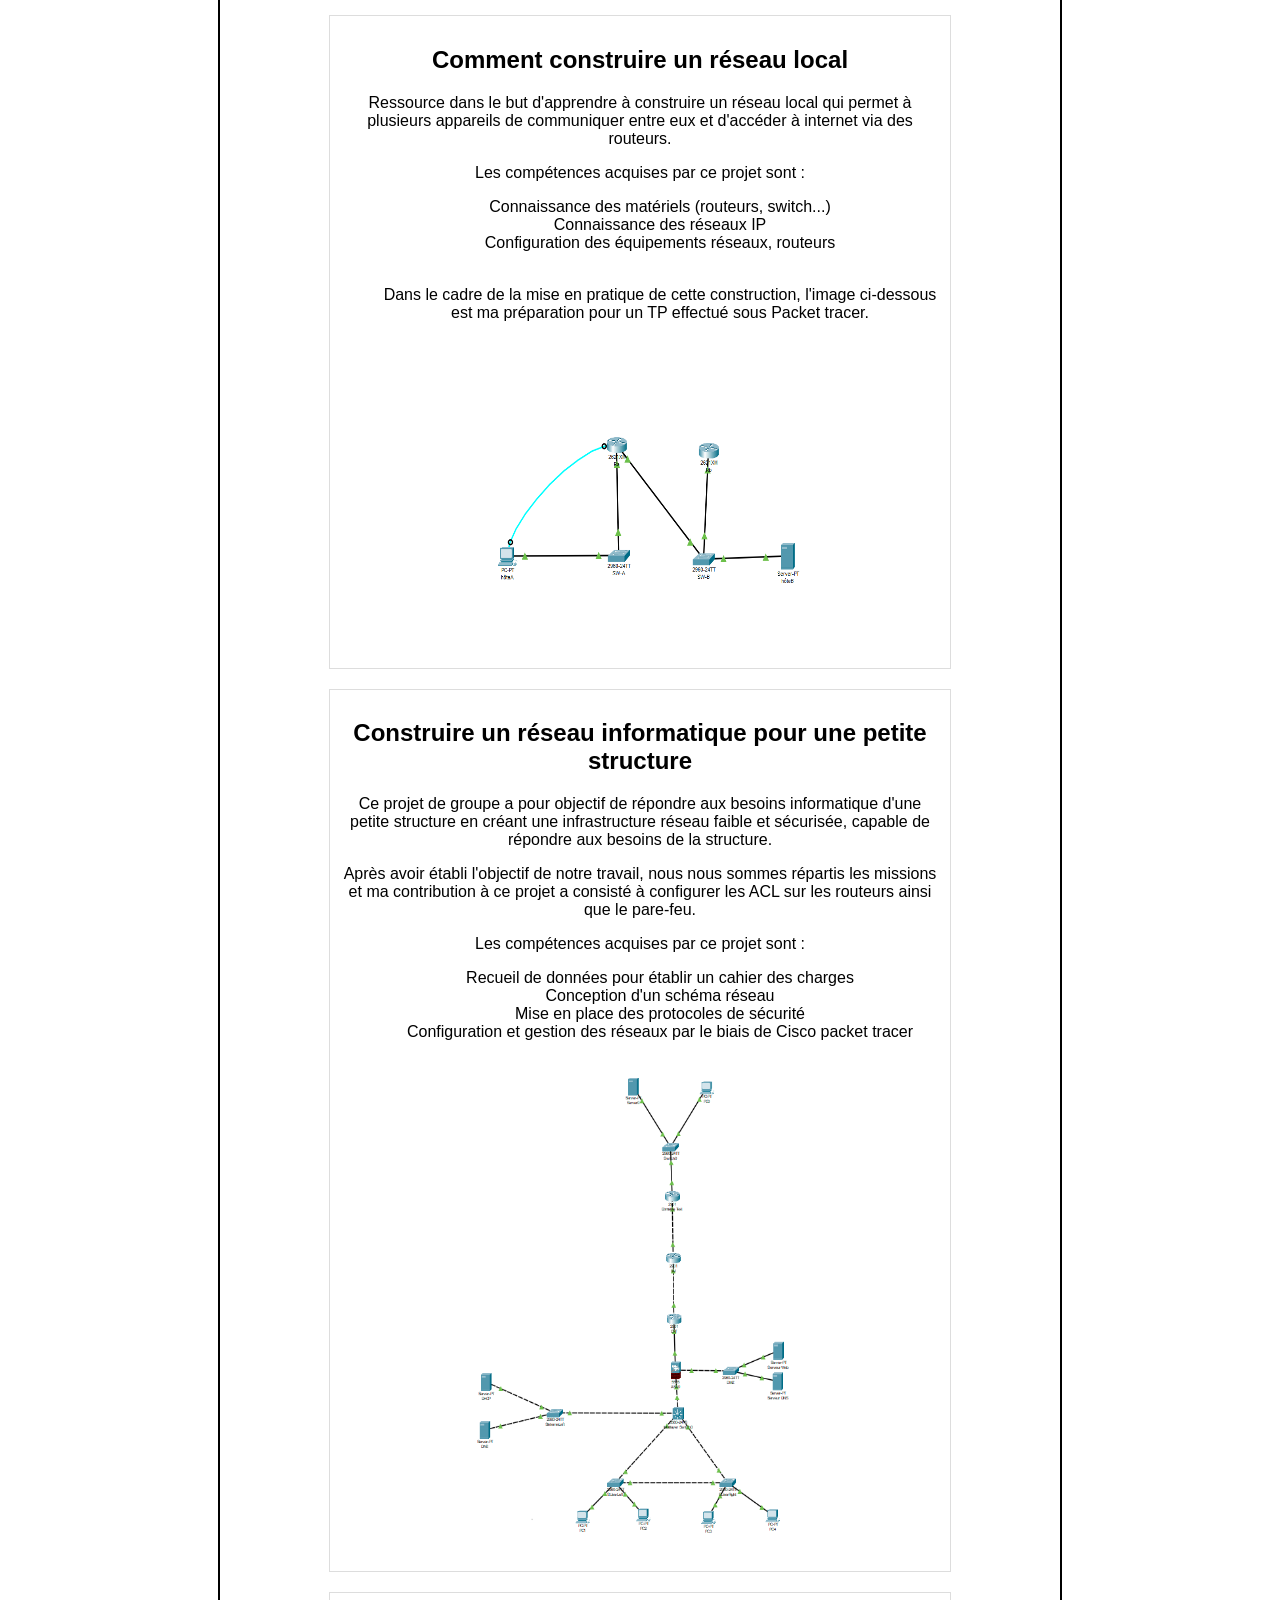
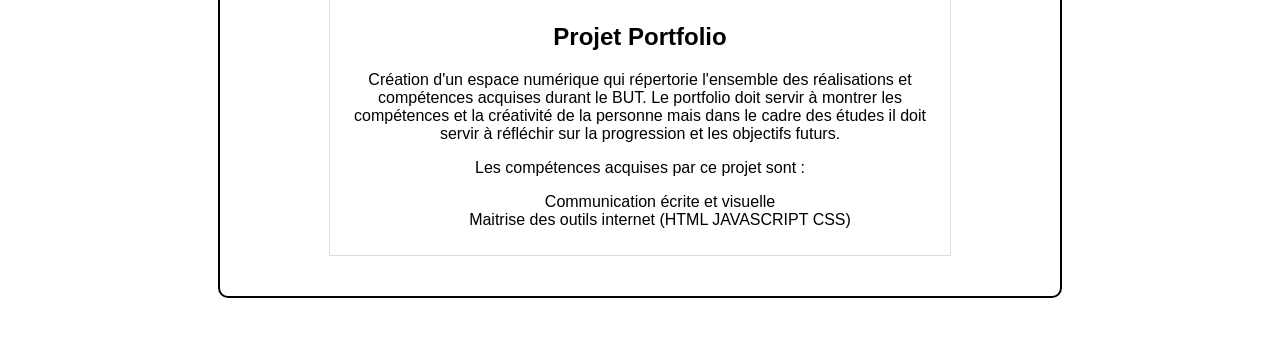
==== commit 9bd140e1: "Add files via upload" ====
--- a/index.html
+++ b/index.html
@@ -52,7 +52,6 @@
                 <img src="logo_Email.png" alt="Logo Email" class="logo">
             </a>
             <br>
-        <button onclick="window.location.href='#details'">En savoir plus</button>
     </section>
 
     <section id="skills">
